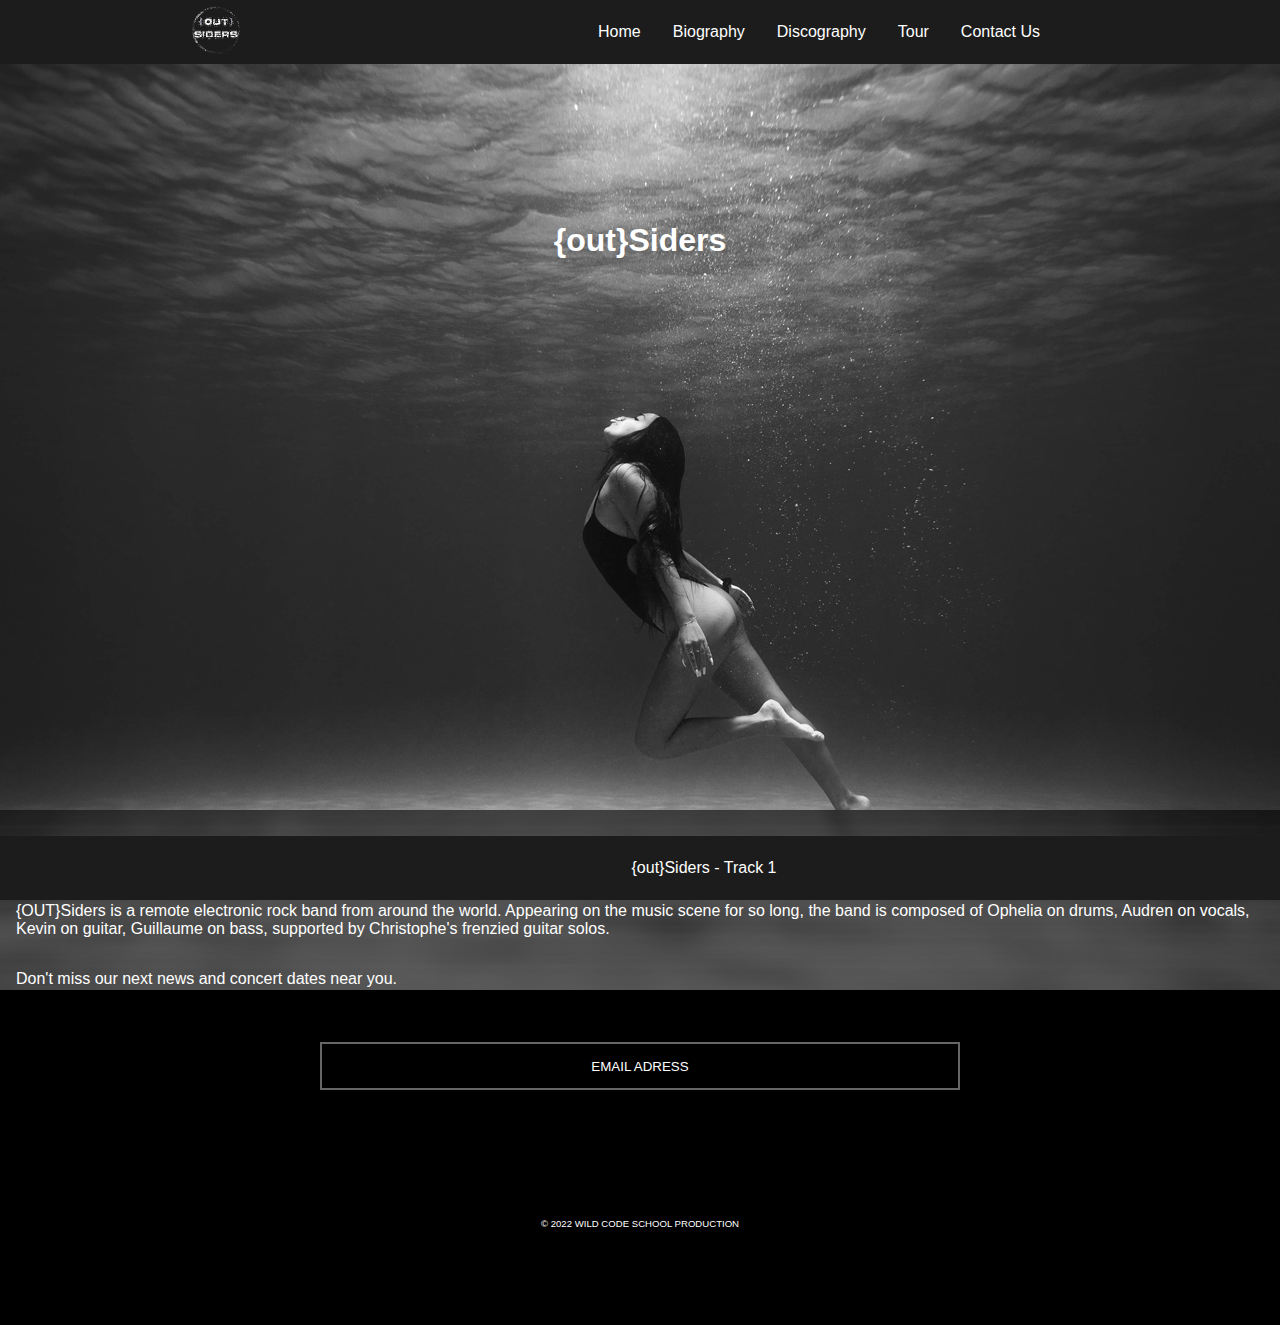
==== index.html @ ff7ca998 "Modifications de Kevin" ====
<!DOCTYPE html>
<html lang="en">

<head>
    <meta charset="UTF-8">
    <meta http-equiv="X-UA-Compatible" content="IE=edge">
    <meta name="viewport" content="width=device-width, initial-scale=1.0">
    <link rel="stylesheet" href="./assets/css/style_index.css">
    <link rel="stylesheet" href="./assets/css/common.css">
    <link rel="stylesheet" href="https://cdnjs.cloudflare.com/ajax/libs/font-awesome/6.1.0/css/all.min.css"
        integrity="sha512-10/jx2EXwxxWqCLX/hHth/vu2KY3jCF70dCQB8TSgNjbCVAC/8vai53GfMDrO2Emgwccf2pJqxct9ehpzG+MTw=="
        crossorigin="anonymous" referrerpolicy="no-referrer" />

    <title>Outsiders - Official Website</title>
</head>

<body>
    <!-- DEBUT DE LA NAVBAR -->

    <!-- NAVBAR MOBILE -->

    <div class="mobile_navbar">

        <div class="navbar">
            <img src="../assets/img/projet1-logo.png" alt="">

            <div id="links">

                <a href="index.html">Home</a>s
                <a href="biographie.html">Biography</a>
                <a href="discography.html">Discography</a>
                <a href="tour.html">Tour</a>
                <a href="contact.html">Contact us</a>

                <div id="socialmedia">

                    <a href="index.html"><i class="fa-brands fa-twitter"></i></a>
                    <a href="index.html"><i class="fa-brands fa-instagram"></i></a>
                    <a href="index.html"><i class="fa-brands fa-tiktok"></i></a>
                    <a href="index.html"><i class="fa-brands fa-spotify"></i></a>

                </div>
            </div>


            <a href="#" id="icon">
                <i class="fa-solid fa-basket-shopping"></i>

                <i class="fa-solid fa-bars"></i>

            </a>
        </div>

    </div>

    <!-- NAVBAR DESKTOP -->


    <div class="desktop_navbar">


        <ul>


            <div class="desktop_logo">
                <img src="./assets/img/projet1-logo.png" alt="">
            </div>

            <div class="desktop_links">
                <li><a href="index.html">Home</a></li>
                <li><a href="biographie.html">Biography</a></li>
                <li><a href="discography.html">Discography</a></li>
                <li><a href="tour.html">Tour</a></li>
                <li><a href="contact.html">Contact Us</a></li>
                <li><a>
                        <i class="fa-solid fa-basket-shopping"></i>
                    </a> </li>
            </div>


        </ul>
    </div>
    <!-- FIN DE LA NAVBAR -->


    <header class="header">
        <div class="title">
            <h1>{out}Siders</h1>
        </div>
        <div class="arrow-down"><i class="fa-solid fa-chevron-down"></i></div>

    </header>

    <main>
        <div class="index_text">
            <h2>WELCOME</h2>
            <p>{OUT}Siders is a remote electronic rock band from around the world. Appearing on the music scene for so
                long,
                the band is composed of Ophelia on drums, Audren on vocals, Kevin on guitar, Guillaume on bass,
                supported by
                Christophe's frenzied guitar solos.</p>
            <p>Don't miss our next news and concert dates near you.</p>
        </div>

        <div class="index_img">

        </div>
    </main>
    <section class="center-newsletter">
        <div class="newsletter_text">
            <h3>BE THE FIRST TO KNOW ABOUT THE LATEST OUTSIDERS NEWS</h3>
        </div>
        <form class="newsletter">
            <input class="email" type="text" value="EMAIL ADRESS">
            <div class="button">SIGN UP</div>
        </form>
    </section>




    <!-- DEBUT DU FOOTER et PLAYER -->



    <footer>

        <div class="socialmedia_desktop">

            <a href="index.html"><i class="fa-brands fa-twitter"></i></a>
            <a href="index.html"><i class="fa-brands fa-instagram"></i></a>
            <a href="index.html"><i class="fa-brands fa-tiktok"></i></a>
            <a href="index.html"><i class="fa-brands fa-spotify"></i></a>

        </div>

        <div class="copyright">© 2022 WILD CODE SCHOOL PRODUCTION</div>
        <section id="player">
            <i class="fa-solid fa-play"></i><i class="fa-solid fa-forward-step"></i>
            <div class="titlesong">{out}Siders - Track 1</div>
        </section>
    </footer>

    <!-- FIN DU FOOTER et PLAYER -->

</body>


<!-- LIEN DU SCRIPT HAMBURGER -->

<script src="./assets/javascript/hamburger.js"></script>

</html>
---- assets/css/style_index.css ----
/*******************/
/*******************/
/** ROOT ***********/
/*******************/
/*******************/

* {
    margin: 0;
    padding: 0;
    box-sizing: border-box;
    font-family: 'Roboto', sans-serif;

}

body {
    background: url('/assets/img/background.jpg') center center fixed no-repeat;
}


/*******************/
/*******************/
/** HEADER *********/
/*******************/
/*******************/

.header {
    height: 90vh;
    background: url('/assets/img/background-index.jpg') center center fixed no-repeat;
}

.title {
    height: 30rem;
    display: flex;
    align-items: center;
    justify-content: center;
    color: white;
}


.arrow-down {
    opacity: 50%;
    color: #1c1c1c;
    display: flex;
    align-items: center;
    justify-content: center;
    margin-top: 8rem;
    margin-bottom: 0;
}

.arrow-down i {
    font-size: 6rem;
}



/*******************/
/*******************/
/** MAIN ***********/
/*******************/
/*******************/

main {
    margin-top: 2rem;
    margin-bottom: 2rem;
    margin-right: 1rem;
    margin-left: 1rem;
    color: white;

}

main p {
    margin-top: 2rem;
}

/*******************/
/*******************/
/** NEWS LETTER*****/
/*******************/
/*******************/

.newsletter {
    display: grid;
    place-items: center;
}



.email,
.button {
    width: 50%;
    height: 2rem;
}

.email {
    text-align: center;
    color: rgb(255, 255, 255);
    background-color: rgba(255, 255, 255, 0);
    border-color: rgba(255, 255, 255, 0.397);
    border-style: solid;
    height: 3rem;
}

.button {
    height: 3rem;
    margin-top: 1rem;
}

/*******************/
/*******************/
/** GALERY *********/
/*******************/
/*******************/

.small-gallery {
    margin-top: 2rem;
}

.small-gallery img {

    width: 100vw;
    height: auto;
}

/*******************/
/*******************/
/** FOOTER *********/
/*******************/
/*******************/

.copyright {
    display: flex;
    align-items: center;
    justify-content: center;
    padding-top: 2rem;
    padding-bottom: 2rem;
    color: white;
    font-size: 0.60rem;
}

footer {
    margin-bottom: 4rem;
}


/*******************/
/*******************/
/** PLAYER *********/
/*******************/
/*******************/

#player {
    position: fixed;
    left: 0;
    bottom: 0;
    width: 100%;
    background-color: #1c1c1c;
    height: 4rem;
    color: white;
}

#player {
    display: flex;
    justify-content: center;
    align-items: center;

}

#player i {
    padding: 0 1rem 0 1rem;
}

.titlesong {
    margin-left: 4rem;
}
---- assets/css/common.css ----
/*******************/
/*******************/
/** ROOT ***********/
/*******************/
/*******************/

* {

    margin: 0;
    padding: 0;
    box-sizing: border-box;
    font-family: 'Roboto', sans-serif;

}

body {

    background-color: #000000;
}

@import url('https://fonts.googleapis.com/css2?family=Montserrat:ital,wght@0,100;0,200;0,400;0,700;1,200;1,600&family=Roboto:ital,wght@0,100;0,300;0,400;0,500;0,700;0,900;1,100;1,300;1,400;1,500;1,700;1,900&display=swap');

:root {
    --primary-color: rgb(76, 76, 76);
    --main-background: rgb(28, 28, 28);
    --hover: #e6e458;
    --black: #161616;
    --white: hsl(0, 0%, 100%);
    --gray: #bebebe;
    --yellow: #e0df8d;
    --font-size-p: 1rem;
    --line-height: 1.5;
    --font-family: 'Roboto', sans-serif;
}



/*******************/
/*******************/
/** NAVBAR *********/
/*******************/
/*******************/


.mobile_navbar {
    overflow: hidden;
    background: var(--main-background);
    position: relative;
    top: 0;
    position: sticky;

}

.navbar #links {
    display: none;
    height: 100vh;
    background: var(--primary-color);
}

.navbar img {
    height: 3rem;
    margin-top: 0.7rem;
    margin-left: 1rem;
    margin-bottom: 0.9rem;
}


.navbar a {
    color: var(--white);
    text-decoration: none;
    display: block;
    font-size: 2rem;
    margin-left: 2rem;
    padding-top: 2rem;
    background: var(--primary-color);
}

.navbar a#icon {
    background: var(--main-background);
    display: block;
    position: absolute;
    right: 0;
    top: 0;
    padding: 1rem;
}

#socialmedia {
    margin-top: 7rem;
    display: flex;

}

.desktop_navbar {
    display: none;
}

#icon i:last-child {
    padding-left: 2rem;
}




@media screen and (min-width: 768px) {

    .desktop_navbar {
        display: unset;
    }

    .mobile_navbar {
        display: none;
    }

    .desktop_navbar ul {
        list-style-type: none;
        margin: 0;
        padding: 0;
        overflow: hidden;
        background-color: var(--main-background);
        display: flex;
        justify-content: space-between;
        align-items: center;
        width: 100%;
        top: 0;
        position: fixed;
        height: 4rem;

    }

    .desktop_navbar ul img {
        height: 3rem;

    }

    .desktop_navbar li {
        float: left;

    }

    .desktop_navbar li a {

        color: var(--white);
        padding: 21px 16px;
        text-decoration: none;
        transition: 0.7s;
    }

    .desktop_navbar li a:hover {

        background-color: var(--black);
        color: var(--yellow);
    }

    .desktop_logo {
        margin-left: 15%;
    }

    .desktop_links {
        margin-right: 15%;
    }





    header {
        z-index: 9;
    }



}

/*******************/
/*******************/
/** FOOTER *********/
/*******************/
/*******************/

.socialmedia_desktop {
    display: none;
}


.copyright {
    display: flex;
    align-items: center;
    justify-content: center;
    padding-top: 2rem;
    padding-bottom: 2rem;
    color: white;
    font-size: 0.60rem;
}

footer {
    margin-bottom: 4rem;
}

@media screen and (min-width: 768px) {
    .socialmedia_desktop {
        margin-top: 2rem;
        margin-left: 40%;
        margin-right: 40%;

        display: flex;
        justify-content: space-around;
        font-size: 3rem;
    }

    .socialmedia_desktop a {
        text-decoration: none;
        color: white;
        transition: 0.7s;
    }

    .socialmedia_desktop a:hover {
        color: #e6e458;

    }

}


/*******************/
/*******************/
/** PLAYER *********/
/*******************/
/*******************/

#player {
    position: fixed;
    left: 0;
    bottom: 0;
    width: 100%;
    background-color: #1c1c1c;
    height: 4rem;
    color: white;
}

#player {
    display: flex;
    justify-content: center;
    align-items: center;

}

#player i {
    padding: 0 1rem 0 1rem;
}

.titlesong {
    margin-left: 4rem;

}
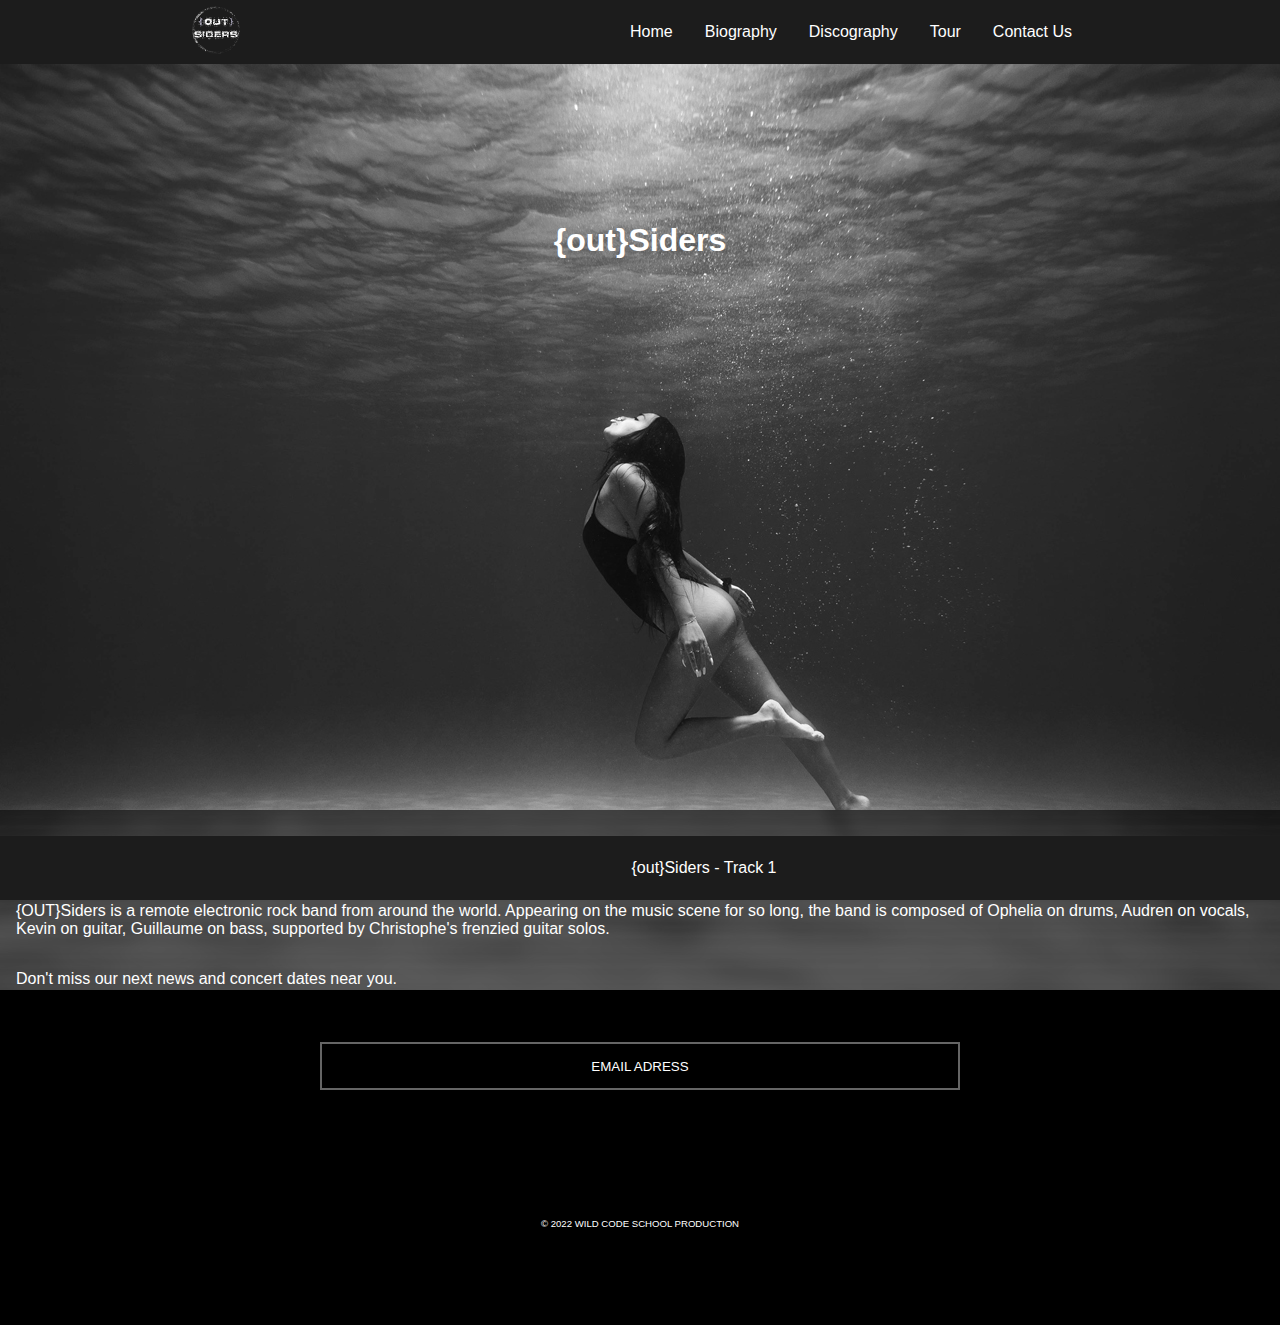
==== commit 22cc39d4: "desktop version finished, javascript added" ====
--- a/index.html
+++ b/index.html
@@ -15,10 +15,7 @@
 </head>
 
 <body>
-    <!-- DEBUT DE LA NAVBAR -->
-
-    <!-- NAVBAR MOBILE -->
-
+    
     <div class="mobile_navbar">
 
         <div class="navbar">
@@ -26,8 +23,8 @@
 
             <div id="links">
 
-                <a href="index.html">Home</a>s
-                <a href="biographie.html">Biography</a>
+                <a href="index.html">Home</a>
+                <a href="contact.html">Biography</a>
                 <a href="discography.html">Discography</a>
                 <a href="tour.html">Tour</a>
                 <a href="contact.html">Contact us</a>
@@ -44,13 +41,9 @@
 
 
             <a href="#" id="icon">
-                <i class="fa-solid fa-basket-shopping"></i>
-
                 <i class="fa-solid fa-bars"></i>
-
             </a>
         </div>
-
     </div>
 
     <!-- NAVBAR DESKTOP -->
@@ -67,17 +60,12 @@
             </div>
 
             <div class="desktop_links">
-                <li><a href="index.html">Home</a></li>
-                <li><a href="biographie.html">Biography</a></li>
-                <li><a href="discography.html">Discography</a></li>
-                <li><a href="tour.html">Tour</a></li>
-                <li><a href="contact.html">Contact Us</a></li>
-                <li><a>
-                        <i class="fa-solid fa-basket-shopping"></i>
-                    </a> </li>
+                <li><a href="#">Home</a></li>
+                <li><a href="#">Biography</a></li>
+                <li><a href="#">Discography</a></li>
+                <li><a href="#">Tour</a></li>
+                <li><a href="#">Contact Us</a></li>
             </div>
-
-
         </ul>
     </div>
     <!-- FIN DE LA NAVBAR -->
--- a/assets/css/common.css
+++ b/assets/css/common.css
@@ -5,221 +5,184 @@
 /*******************/
 
 * {
-
+  margin: 0;
+  padding: 0;
+  box-sizing: border-box;
+  font-family: "Roboto", sans-serif;
+}
+
+body {
+  background-color: #000000;
+}
+
+@import url("https://fonts.googleapis.com/css2?family=Montserrat:ital,wght@0,100;0,200;0,400;0,700;1,200;1,600&family=Roboto:ital,wght@0,100;0,300;0,400;0,500;0,700;0,900;1,100;1,300;1,400;1,500;1,700;1,900&display=swap");
+
+:root {
+  --primary-color: rgb(76, 76, 76);
+  --main-background: rgb(28, 28, 28);
+  --hover: #e6e458;
+  --black: #161616;
+  --white: hsl(0, 0%, 100%);
+  --gray: #bebebe;
+  --yellow: #e0df8d;
+  --font-size-p: 1rem;
+  --line-height: 1.5;
+  --font-family: "Roboto", sans-serif;
+}
+
+/*******************/
+/*******************/
+/** NAVBAR *********/
+/*******************/
+/*******************/
+
+.mobile_navbar {
+  overflow: hidden;
+  background: var(--main-background);
+  position: relative;
+  top: 0;
+  position: sticky;
+}
+
+.navbar #links {
+  display: none;
+  height: 100vh;
+  background: var(--primary-color);
+}
+
+.navbar img {
+  height: 3rem;
+  margin-top: 0.7rem;
+  margin-left: 1rem;
+  margin-bottom: 0.9rem;
+}
+
+.navbar a {
+  color: var(--white);
+  text-decoration: none;
+  display: block;
+  font-size: 2rem;
+  margin-left: 2rem;
+  padding-top: 2rem;
+  background: var(--primary-color);
+}
+
+.navbar a#icon {
+  background: var(--main-background);
+  display: block;
+  position: absolute;
+  right: 0;
+  top: 0;
+  padding: 1rem;
+}
+
+#socialmedia {
+  margin-top: 7rem;
+  display: flex;
+}
+
+.desktop_navbar {
+  display: none;
+}
+
+@media screen and (min-width: 768px) {
+  .desktop_navbar {
+    display: unset;
+  }
+
+  .mobile_navbar {
+    display: none;
+  }
+
+  ul {
+    list-style-type: none;
     margin: 0;
     padding: 0;
-    box-sizing: border-box;
-    font-family: 'Roboto', sans-serif;
-
-}
-
-body {
-
-    background-color: #000000;
-}
-
-@import url('https://fonts.googleapis.com/css2?family=Montserrat:ital,wght@0,100;0,200;0,400;0,700;1,200;1,600&family=Roboto:ital,wght@0,100;0,300;0,400;0,500;0,700;0,900;1,100;1,300;1,400;1,500;1,700;1,900&display=swap');
-
-:root {
-    --primary-color: rgb(76, 76, 76);
-    --main-background: rgb(28, 28, 28);
-    --hover: #e6e458;
-    --black: #161616;
-    --white: hsl(0, 0%, 100%);
-    --gray: #bebebe;
-    --yellow: #e0df8d;
-    --font-size-p: 1rem;
-    --line-height: 1.5;
-    --font-family: 'Roboto', sans-serif;
-}
-
-
-
-/*******************/
-/*******************/
-/** NAVBAR *********/
-/*******************/
-/*******************/
-
-
-.mobile_navbar {
     overflow: hidden;
-    background: var(--main-background);
-    position: relative;
+    background-color: var(--main-background);
+    display: flex;
+    justify-content: space-between;
+    align-items: center;
+    width: 100%;
     top: 0;
-    position: sticky;
-
-}
-
-.navbar #links {
-    display: none;
-    height: 100vh;
-    background: var(--primary-color);
-}
-
-.navbar img {
+    position: fixed;
+    height: 4rem;
+  }
+
+  ul img {
     height: 3rem;
-    margin-top: 0.7rem;
-    margin-left: 1rem;
-    margin-bottom: 0.9rem;
-}
-
-
-.navbar a {
+  }
+
+  li {
+    float: left;
+  }
+
+  li a {
     color: var(--white);
+    padding: 21px 16px;
     text-decoration: none;
-    display: block;
-    font-size: 2rem;
-    margin-left: 2rem;
-    padding-top: 2rem;
-    background: var(--primary-color);
-}
-
-.navbar a#icon {
-    background: var(--main-background);
-    display: block;
-    position: absolute;
-    right: 0;
-    top: 0;
-    padding: 1rem;
-}
-
-#socialmedia {
-    margin-top: 7rem;
+    transition: 0.7s;
+  }
+
+  li a:hover {
+    background-color: var(--black);
+    color: var(--yellow);
+  }
+
+  .desktop_logo {
+    margin-left: 15%;
+  }
+
+  .desktop_links {
+    margin-right: 15%;
+  }
+}
+
+/*******************/
+/*******************/
+/** FOOTER *********/
+/*******************/
+/*******************/
+
+.socialmedia_desktop {
+  display: none;
+}
+
+.copyright {
+  display: flex;
+  align-items: center;
+  justify-content: center;
+  padding-top: 2rem;
+  padding-bottom: 2rem;
+  color: white;
+  font-size: 0.6rem;
+}
+
+footer {
+  margin-bottom: 4rem;
+}
+
+@media screen and (min-width: 768px) {
+  .socialmedia_desktop {
+    margin-top: 2rem;
+    margin-left: 40%;
+    margin-right: 40%;
+
     display: flex;
-
-}
-
-.desktop_navbar {
-    display: none;
-}
-
-#icon i:last-child {
-    padding-left: 2rem;
-}
-
-
-
-
-@media screen and (min-width: 768px) {
-
-    .desktop_navbar {
-        display: unset;
-    }
-
-    .mobile_navbar {
-        display: none;
-    }
-
-    .desktop_navbar ul {
-        list-style-type: none;
-        margin: 0;
-        padding: 0;
-        overflow: hidden;
-        background-color: var(--main-background);
-        display: flex;
-        justify-content: space-between;
-        align-items: center;
-        width: 100%;
-        top: 0;
-        position: fixed;
-        height: 4rem;
-
-    }
-
-    .desktop_navbar ul img {
-        height: 3rem;
-
-    }
-
-    .desktop_navbar li {
-        float: left;
-
-    }
-
-    .desktop_navbar li a {
-
-        color: var(--white);
-        padding: 21px 16px;
-        text-decoration: none;
-        transition: 0.7s;
-    }
-
-    .desktop_navbar li a:hover {
-
-        background-color: var(--black);
-        color: var(--yellow);
-    }
-
-    .desktop_logo {
-        margin-left: 15%;
-    }
-
-    .desktop_links {
-        margin-right: 15%;
-    }
-
-
-
-
-
-    header {
-        z-index: 9;
-    }
-
-
-
-}
-
-/*******************/
-/*******************/
-/** FOOTER *********/
-/*******************/
-/*******************/
-
-.socialmedia_desktop {
-    display: none;
-}
-
-
-.copyright {
-    display: flex;
-    align-items: center;
-    justify-content: center;
-    padding-top: 2rem;
-    padding-bottom: 2rem;
+    justify-content: space-around;
+    font-size: 3rem;
+  }
+
+  .socialmedia_desktop a {
+    text-decoration: none;
     color: white;
-    font-size: 0.60rem;
-}
-
-footer {
-    margin-bottom: 4rem;
-}
-
-@media screen and (min-width: 768px) {
-    .socialmedia_desktop {
-        margin-top: 2rem;
-        margin-left: 40%;
-        margin-right: 40%;
-
-        display: flex;
-        justify-content: space-around;
-        font-size: 3rem;
-    }
-
-    .socialmedia_desktop a {
-        text-decoration: none;
-        color: white;
-        transition: 0.7s;
-    }
-
-    .socialmedia_desktop a:hover {
-        color: #e6e458;
-
-    }
-
-}
-
+    transition: 0.7s;
+  }
+
+  .socialmedia_desktop a:hover {
+    color: #e6e458;
+  }
+}
 
 /*******************/
 /*******************/
@@ -228,27 +191,25 @@
 /*******************/
 
 #player {
-    position: fixed;
-    left: 0;
-    bottom: 0;
-    width: 100%;
-    background-color: #1c1c1c;
-    height: 4rem;
-    color: white;
+  position: fixed;
+  left: 0;
+  bottom: 0;
+  width: 100%;
+  background-color: #1c1c1c;
+  height: 4rem;
+  color: white;
 }
 
 #player {
-    display: flex;
-    justify-content: center;
-    align-items: center;
-
+  display: flex;
+  justify-content: center;
+  align-items: center;
 }
 
 #player i {
-    padding: 0 1rem 0 1rem;
+  padding: 0 1rem 0 1rem;
 }
 
 .titlesong {
-    margin-left: 4rem;
-
-}+  margin-left: 4rem;
+}
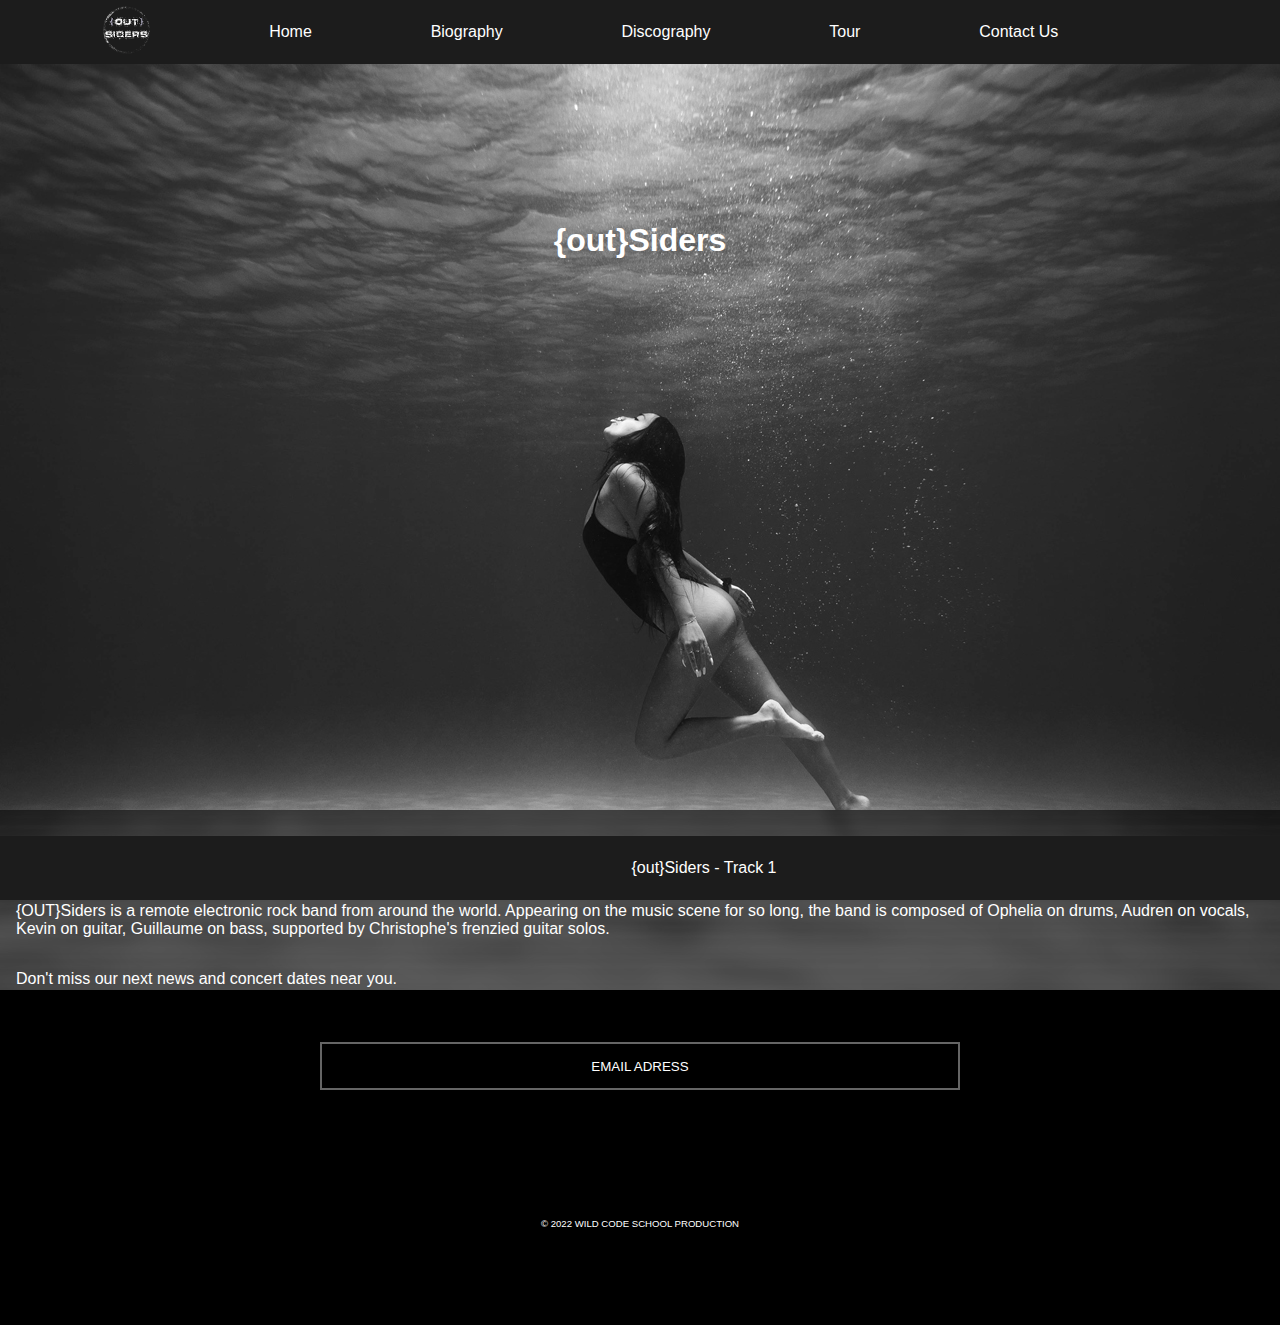
==== commit d0e5e5ac: "Modifications suite au HTML checker" ====
--- a/index.html
+++ b/index.html
@@ -5,6 +5,7 @@
     <meta charset="UTF-8">
     <meta http-equiv="X-UA-Compatible" content="IE=edge">
     <meta name="viewport" content="width=device-width, initial-scale=1.0">
+    <link rel="stylesheet" href="assets/css/common.css">
     <link rel="stylesheet" href="./assets/css/style_index.css">
     <link rel="stylesheet" href="./assets/css/common.css">
     <link rel="stylesheet" href="https://cdnjs.cloudflare.com/ajax/libs/font-awesome/6.1.0/css/all.min.css"
@@ -15,7 +16,7 @@
 </head>
 
 <body>
-    
+
     <div class="mobile_navbar">
 
         <div class="navbar">
@@ -23,8 +24,8 @@
 
             <div id="links">
 
-                <a href="index.html">Home</a>
-                <a href="contact.html">Biography</a>
+                <a href="index.html">Home</a>s
+                <a href="biographie.html">Biography</a>
                 <a href="discography.html">Discography</a>
                 <a href="tour.html">Tour</a>
                 <a href="contact.html">Contact us</a>
@@ -41,9 +42,13 @@
 
 
             <a href="#" id="icon">
+                <i class="fa-solid fa-basket-shopping"></i>
+
                 <i class="fa-solid fa-bars"></i>
+
             </a>
         </div>
+
     </div>
 
     <!-- NAVBAR DESKTOP -->
@@ -51,22 +56,29 @@
 
     <div class="desktop_navbar">
 
-
-        <ul>
+        <div class="desktop_links">
+            <ul>
 
 
-            <div class="desktop_logo">
-                <img src="./assets/img/projet1-logo.png" alt="">
-            </div>
 
-            <div class="desktop_links">
-                <li><a href="#">Home</a></li>
-                <li><a href="#">Biography</a></li>
-                <li><a href="#">Discography</a></li>
-                <li><a href="#">Tour</a></li>
-                <li><a href="#">Contact Us</a></li>
-            </div>
-        </ul>
+                <!-- <img src="./assets/img/projet1-logo.png" class="desktop_logo" alt=""> -->
+
+
+                <!-- <div class="desktop_links"> -->
+                <li><a><img src="./assets/img/projet1-logo.png" class="desktop_logo" alt=""></a></li>
+                <li><a href="index.html">Home</a></li>
+                <li><a href="biographie.html">Biography</a></li>
+                <li><a href="discography.html">Discography</a></li>
+                <li><a href="tour.html">Tour</a></li>
+                <li><a href="contact.html">Contact Us</a></li>
+                <li><a>
+                        <i class="fa-solid fa-basket-shopping"></i>
+                    </a> </li>
+                <!-- </div> -->
+
+
+            </ul>
+        </div>
     </div>
     <!-- FIN DE LA NAVBAR -->
 
@@ -131,11 +143,13 @@
 
     <!-- FIN DU FOOTER et PLAYER -->
 
+
+    <!-- LIEN DU SCRIPT HAMBURGER -->
+
+    <script src="./assets/javascript/hamburger.js"></script>
 </body>
 
 
-<!-- LIEN DU SCRIPT HAMBURGER -->
 
-<script src="./assets/javascript/hamburger.js"></script>
 
 </html>--- a/assets/css/common.css
+++ b/assets/css/common.css
@@ -5,211 +5,261 @@
 /*******************/
 
 * {
-  margin: 0;
-  padding: 0;
-  box-sizing: border-box;
-  font-family: "Roboto", sans-serif;
-}
-
-body {
-  background-color: #000000;
-}
-
-@import url("https://fonts.googleapis.com/css2?family=Montserrat:ital,wght@0,100;0,200;0,400;0,700;1,200;1,600&family=Roboto:ital,wght@0,100;0,300;0,400;0,500;0,700;0,900;1,100;1,300;1,400;1,500;1,700;1,900&display=swap");
-
-:root {
-  --primary-color: rgb(76, 76, 76);
-  --main-background: rgb(28, 28, 28);
-  --hover: #e6e458;
-  --black: #161616;
-  --white: hsl(0, 0%, 100%);
-  --gray: #bebebe;
-  --yellow: #e0df8d;
-  --font-size-p: 1rem;
-  --line-height: 1.5;
-  --font-family: "Roboto", sans-serif;
-}
-
-/*******************/
-/*******************/
-/** NAVBAR *********/
-/*******************/
-/*******************/
-
-.mobile_navbar {
-  overflow: hidden;
-  background: var(--main-background);
-  position: relative;
-  top: 0;
-  position: sticky;
-}
-
-.navbar #links {
-  display: none;
-  height: 100vh;
-  background: var(--primary-color);
-}
-
-.navbar img {
-  height: 3rem;
-  margin-top: 0.7rem;
-  margin-left: 1rem;
-  margin-bottom: 0.9rem;
-}
-
-.navbar a {
-  color: var(--white);
-  text-decoration: none;
-  display: block;
-  font-size: 2rem;
-  margin-left: 2rem;
-  padding-top: 2rem;
-  background: var(--primary-color);
-}
-
-.navbar a#icon {
-  background: var(--main-background);
-  display: block;
-  position: absolute;
-  right: 0;
-  top: 0;
-  padding: 1rem;
-}
-
-#socialmedia {
-  margin-top: 7rem;
-  display: flex;
-}
-
-.desktop_navbar {
-  display: none;
-}
-
-@media screen and (min-width: 768px) {
-  .desktop_navbar {
-    display: unset;
-  }
-
-  .mobile_navbar {
-    display: none;
-  }
-
-  ul {
-    list-style-type: none;
+
     margin: 0;
     padding: 0;
+    box-sizing: border-box;
+    font-family: 'Roboto', sans-serif;
+
+}
+
+body {
+    background-color: var(--black);
+}
+
+@import url('https://fonts.googleapis.com/css2?family=Montserrat:ital,wght@0,100;0,200;0,400;0,700;1,200;1,600&family=Roboto:ital,wght@0,100;0,300;0,400;0,500;0,700;0,900;1,100;1,300;1,400;1,500;1,700;1,900&display=swap');
+
+:root {
+    --primary-color: rgb(76, 76, 76);
+    --main-background: rgb(28, 28, 28);
+    --hover: #e6e458;
+    --black: #000000;
+    --white: hsl(0, 0%, 100%);
+    --gray: #bebebe;
+    --yellow: #e0df8d;
+    --font-size-p: 1rem;
+    --line-height: 1.5;
+    --font-family: 'Roboto', sans-serif;
+}
+
+
+
+/*******************/
+/*******************/
+/** NAVBAR *********/
+/*******************/
+/*******************/
+
+
+.mobile_navbar {
     overflow: hidden;
-    background-color: var(--main-background);
+    background: var(--main-background);
+    position: relative;
+    top: 0;
+    position: sticky;
+
+}
+
+.navbar #links {
+    display: none;
+    height: 100vh;
+    background: var(--primary-color);
+}
+
+.navbar img {
+    height: 3rem;
+    margin-top: 0.7rem;
+    margin-left: 1rem;
+    margin-bottom: 0.9rem;
+}
+
+
+.navbar a {
+    color: var(--white);
+    text-decoration: none;
+    display: block;
+    font-size: 2rem;
+    margin-left: 2rem;
+    padding-top: 2rem;
+    background: var(--primary-color);
+}
+
+.navbar a#icon {
+    background: var(--main-background);
+    display: block;
+    position: absolute;
+    right: 0;
+    top: 0;
+    padding: 1rem;
+}
+
+#socialmedia {
+    margin-top: 7rem;
     display: flex;
-    justify-content: space-between;
+
+}
+
+.desktop_navbar {
+    display: none;
+}
+
+#icon i:last-child {
+    padding-left: 2rem;
+}
+
+
+
+
+@media screen and (min-width: 768px) {
+
+
+
+    .desktop_links {
+        display: flex;
+        align-items: center;
+    }
+
+    .desktop_navbar {
+        display: unset;
+    }
+
+    .mobile_navbar {
+        display: none;
+    }
+
+    .desktop_navbar ul {
+        list-style-type: none;
+        margin: 0;
+        padding: 0;
+        overflow: hidden;
+        background-color: var(--main-background);
+        display: flex;
+        justify-content: space-evenly;
+        align-items: center;
+        width: 100%;
+        top: 0;
+        position: fixed;
+        height: 4rem;
+        z-index: 999;
+
+
+    }
+
+    .desktop_navbar ul img {
+        height: 3rem;
+
+    }
+
+    .desktop_navbar li {
+        float: left;
+
+    }
+
+    .desktop_navbar li a {
+
+        color: var(--white);
+        padding: 21px 16px;
+        text-decoration: none;
+        transition: 0.7s;
+    }
+
+    .desktop_navbar li a:hover {
+
+        background-color: var(--black);
+        color: var(--yellow);
+    }
+
+
+
+
+    /* .desktop_logo {
+        margin-left: 15%;
+    }
+
+    .desktop_links {
+        margin-right: 15%;
+    } */
+
+
+
+
+
+    header {
+        z-index: 999;
+    }
+
+
+
+}
+
+/*******************/
+/*******************/
+/** FOOTER *********/
+/*******************/
+/*******************/
+
+.socialmedia_desktop {
+    display: none;
+}
+
+
+.copyright {
+    display: flex;
     align-items: center;
+    justify-content: center;
+    padding-top: 2rem;
+    padding-bottom: 2rem;
+    color: white;
+    font-size: 0.60rem;
+}
+
+footer {
+    margin-bottom: 4rem;
+}
+
+@media screen and (min-width: 768px) {
+    .socialmedia_desktop {
+        margin-top: 2rem;
+        margin-left: 40%;
+        margin-right: 40%;
+
+        display: flex;
+        justify-content: space-around;
+        font-size: 3rem;
+    }
+
+    .socialmedia_desktop a {
+        text-decoration: none;
+        color: white;
+        transition: 0.7s;
+    }
+
+    .socialmedia_desktop a:hover {
+        color: #e6e458;
+
+    }
+
+}
+
+
+/*******************/
+/*******************/
+/** PLAYER *********/
+/*******************/
+/*******************/
+
+#player {
+    position: fixed;
+    left: 0;
+    bottom: 0;
     width: 100%;
-    top: 0;
-    position: fixed;
+    background-color: #1c1c1c;
     height: 4rem;
-  }
-
-  ul img {
-    height: 3rem;
-  }
-
-  li {
-    float: left;
-  }
-
-  li a {
-    color: var(--white);
-    padding: 21px 16px;
-    text-decoration: none;
-    transition: 0.7s;
-  }
-
-  li a:hover {
-    background-color: var(--black);
-    color: var(--yellow);
-  }
-
-  .desktop_logo {
-    margin-left: 15%;
-  }
-
-  .desktop_links {
-    margin-right: 15%;
-  }
-}
-
-/*******************/
-/*******************/
-/** FOOTER *********/
-/*******************/
-/*******************/
-
-.socialmedia_desktop {
-  display: none;
-}
-
-.copyright {
-  display: flex;
-  align-items: center;
-  justify-content: center;
-  padding-top: 2rem;
-  padding-bottom: 2rem;
-  color: white;
-  font-size: 0.6rem;
-}
-
-footer {
-  margin-bottom: 4rem;
-}
-
-@media screen and (min-width: 768px) {
-  .socialmedia_desktop {
-    margin-top: 2rem;
-    margin-left: 40%;
-    margin-right: 40%;
-
+    color: white;
+}
+
+#player {
     display: flex;
-    justify-content: space-around;
-    font-size: 3rem;
-  }
-
-  .socialmedia_desktop a {
-    text-decoration: none;
-    color: white;
-    transition: 0.7s;
-  }
-
-  .socialmedia_desktop a:hover {
-    color: #e6e458;
-  }
-}
-
-/*******************/
-/*******************/
-/** PLAYER *********/
-/*******************/
-/*******************/
-
-#player {
-  position: fixed;
-  left: 0;
-  bottom: 0;
-  width: 100%;
-  background-color: #1c1c1c;
-  height: 4rem;
-  color: white;
-}
-
-#player {
-  display: flex;
-  justify-content: center;
-  align-items: center;
+    justify-content: center;
+    align-items: center;
+
 }
 
 #player i {
-  padding: 0 1rem 0 1rem;
+    padding: 0 1rem 0 1rem;
 }
 
 .titlesong {
-  margin-left: 4rem;
-}
+    margin-left: 4rem;
+
+}--- a/assets/css/common.css
+++ b/assets/css/common.css
@@ -5,211 +5,261 @@
 /*******************/
 
 * {
-  margin: 0;
-  padding: 0;
-  box-sizing: border-box;
-  font-family: "Roboto", sans-serif;
-}
-
-body {
-  background-color: #000000;
-}
-
-@import url("https://fonts.googleapis.com/css2?family=Montserrat:ital,wght@0,100;0,200;0,400;0,700;1,200;1,600&family=Roboto:ital,wght@0,100;0,300;0,400;0,500;0,700;0,900;1,100;1,300;1,400;1,500;1,700;1,900&display=swap");
-
-:root {
-  --primary-color: rgb(76, 76, 76);
-  --main-background: rgb(28, 28, 28);
-  --hover: #e6e458;
-  --black: #161616;
-  --white: hsl(0, 0%, 100%);
-  --gray: #bebebe;
-  --yellow: #e0df8d;
-  --font-size-p: 1rem;
-  --line-height: 1.5;
-  --font-family: "Roboto", sans-serif;
-}
-
-/*******************/
-/*******************/
-/** NAVBAR *********/
-/*******************/
-/*******************/
-
-.mobile_navbar {
-  overflow: hidden;
-  background: var(--main-background);
-  position: relative;
-  top: 0;
-  position: sticky;
-}
-
-.navbar #links {
-  display: none;
-  height: 100vh;
-  background: var(--primary-color);
-}
-
-.navbar img {
-  height: 3rem;
-  margin-top: 0.7rem;
-  margin-left: 1rem;
-  margin-bottom: 0.9rem;
-}
-
-.navbar a {
-  color: var(--white);
-  text-decoration: none;
-  display: block;
-  font-size: 2rem;
-  margin-left: 2rem;
-  padding-top: 2rem;
-  background: var(--primary-color);
-}
-
-.navbar a#icon {
-  background: var(--main-background);
-  display: block;
-  position: absolute;
-  right: 0;
-  top: 0;
-  padding: 1rem;
-}
-
-#socialmedia {
-  margin-top: 7rem;
-  display: flex;
-}
-
-.desktop_navbar {
-  display: none;
-}
-
-@media screen and (min-width: 768px) {
-  .desktop_navbar {
-    display: unset;
-  }
-
-  .mobile_navbar {
-    display: none;
-  }
-
-  ul {
-    list-style-type: none;
+
     margin: 0;
     padding: 0;
+    box-sizing: border-box;
+    font-family: 'Roboto', sans-serif;
+
+}
+
+body {
+    background-color: var(--black);
+}
+
+@import url('https://fonts.googleapis.com/css2?family=Montserrat:ital,wght@0,100;0,200;0,400;0,700;1,200;1,600&family=Roboto:ital,wght@0,100;0,300;0,400;0,500;0,700;0,900;1,100;1,300;1,400;1,500;1,700;1,900&display=swap');
+
+:root {
+    --primary-color: rgb(76, 76, 76);
+    --main-background: rgb(28, 28, 28);
+    --hover: #e6e458;
+    --black: #000000;
+    --white: hsl(0, 0%, 100%);
+    --gray: #bebebe;
+    --yellow: #e0df8d;
+    --font-size-p: 1rem;
+    --line-height: 1.5;
+    --font-family: 'Roboto', sans-serif;
+}
+
+
+
+/*******************/
+/*******************/
+/** NAVBAR *********/
+/*******************/
+/*******************/
+
+
+.mobile_navbar {
     overflow: hidden;
-    background-color: var(--main-background);
+    background: var(--main-background);
+    position: relative;
+    top: 0;
+    position: sticky;
+
+}
+
+.navbar #links {
+    display: none;
+    height: 100vh;
+    background: var(--primary-color);
+}
+
+.navbar img {
+    height: 3rem;
+    margin-top: 0.7rem;
+    margin-left: 1rem;
+    margin-bottom: 0.9rem;
+}
+
+
+.navbar a {
+    color: var(--white);
+    text-decoration: none;
+    display: block;
+    font-size: 2rem;
+    margin-left: 2rem;
+    padding-top: 2rem;
+    background: var(--primary-color);
+}
+
+.navbar a#icon {
+    background: var(--main-background);
+    display: block;
+    position: absolute;
+    right: 0;
+    top: 0;
+    padding: 1rem;
+}
+
+#socialmedia {
+    margin-top: 7rem;
     display: flex;
-    justify-content: space-between;
+
+}
+
+.desktop_navbar {
+    display: none;
+}
+
+#icon i:last-child {
+    padding-left: 2rem;
+}
+
+
+
+
+@media screen and (min-width: 768px) {
+
+
+
+    .desktop_links {
+        display: flex;
+        align-items: center;
+    }
+
+    .desktop_navbar {
+        display: unset;
+    }
+
+    .mobile_navbar {
+        display: none;
+    }
+
+    .desktop_navbar ul {
+        list-style-type: none;
+        margin: 0;
+        padding: 0;
+        overflow: hidden;
+        background-color: var(--main-background);
+        display: flex;
+        justify-content: space-evenly;
+        align-items: center;
+        width: 100%;
+        top: 0;
+        position: fixed;
+        height: 4rem;
+        z-index: 999;
+
+
+    }
+
+    .desktop_navbar ul img {
+        height: 3rem;
+
+    }
+
+    .desktop_navbar li {
+        float: left;
+
+    }
+
+    .desktop_navbar li a {
+
+        color: var(--white);
+        padding: 21px 16px;
+        text-decoration: none;
+        transition: 0.7s;
+    }
+
+    .desktop_navbar li a:hover {
+
+        background-color: var(--black);
+        color: var(--yellow);
+    }
+
+
+
+
+    /* .desktop_logo {
+        margin-left: 15%;
+    }
+
+    .desktop_links {
+        margin-right: 15%;
+    } */
+
+
+
+
+
+    header {
+        z-index: 999;
+    }
+
+
+
+}
+
+/*******************/
+/*******************/
+/** FOOTER *********/
+/*******************/
+/*******************/
+
+.socialmedia_desktop {
+    display: none;
+}
+
+
+.copyright {
+    display: flex;
     align-items: center;
+    justify-content: center;
+    padding-top: 2rem;
+    padding-bottom: 2rem;
+    color: white;
+    font-size: 0.60rem;
+}
+
+footer {
+    margin-bottom: 4rem;
+}
+
+@media screen and (min-width: 768px) {
+    .socialmedia_desktop {
+        margin-top: 2rem;
+        margin-left: 40%;
+        margin-right: 40%;
+
+        display: flex;
+        justify-content: space-around;
+        font-size: 3rem;
+    }
+
+    .socialmedia_desktop a {
+        text-decoration: none;
+        color: white;
+        transition: 0.7s;
+    }
+
+    .socialmedia_desktop a:hover {
+        color: #e6e458;
+
+    }
+
+}
+
+
+/*******************/
+/*******************/
+/** PLAYER *********/
+/*******************/
+/*******************/
+
+#player {
+    position: fixed;
+    left: 0;
+    bottom: 0;
     width: 100%;
-    top: 0;
-    position: fixed;
+    background-color: #1c1c1c;
     height: 4rem;
-  }
-
-  ul img {
-    height: 3rem;
-  }
-
-  li {
-    float: left;
-  }
-
-  li a {
-    color: var(--white);
-    padding: 21px 16px;
-    text-decoration: none;
-    transition: 0.7s;
-  }
-
-  li a:hover {
-    background-color: var(--black);
-    color: var(--yellow);
-  }
-
-  .desktop_logo {
-    margin-left: 15%;
-  }
-
-  .desktop_links {
-    margin-right: 15%;
-  }
-}
-
-/*******************/
-/*******************/
-/** FOOTER *********/
-/*******************/
-/*******************/
-
-.socialmedia_desktop {
-  display: none;
-}
-
-.copyright {
-  display: flex;
-  align-items: center;
-  justify-content: center;
-  padding-top: 2rem;
-  padding-bottom: 2rem;
-  color: white;
-  font-size: 0.6rem;
-}
-
-footer {
-  margin-bottom: 4rem;
-}
-
-@media screen and (min-width: 768px) {
-  .socialmedia_desktop {
-    margin-top: 2rem;
-    margin-left: 40%;
-    margin-right: 40%;
-
+    color: white;
+}
+
+#player {
     display: flex;
-    justify-content: space-around;
-    font-size: 3rem;
-  }
-
-  .socialmedia_desktop a {
-    text-decoration: none;
-    color: white;
-    transition: 0.7s;
-  }
-
-  .socialmedia_desktop a:hover {
-    color: #e6e458;
-  }
-}
-
-/*******************/
-/*******************/
-/** PLAYER *********/
-/*******************/
-/*******************/
-
-#player {
-  position: fixed;
-  left: 0;
-  bottom: 0;
-  width: 100%;
-  background-color: #1c1c1c;
-  height: 4rem;
-  color: white;
-}
-
-#player {
-  display: flex;
-  justify-content: center;
-  align-items: center;
+    justify-content: center;
+    align-items: center;
+
 }
 
 #player i {
-  padding: 0 1rem 0 1rem;
+    padding: 0 1rem 0 1rem;
 }
 
 .titlesong {
-  margin-left: 4rem;
-}
+    margin-left: 4rem;
+
+}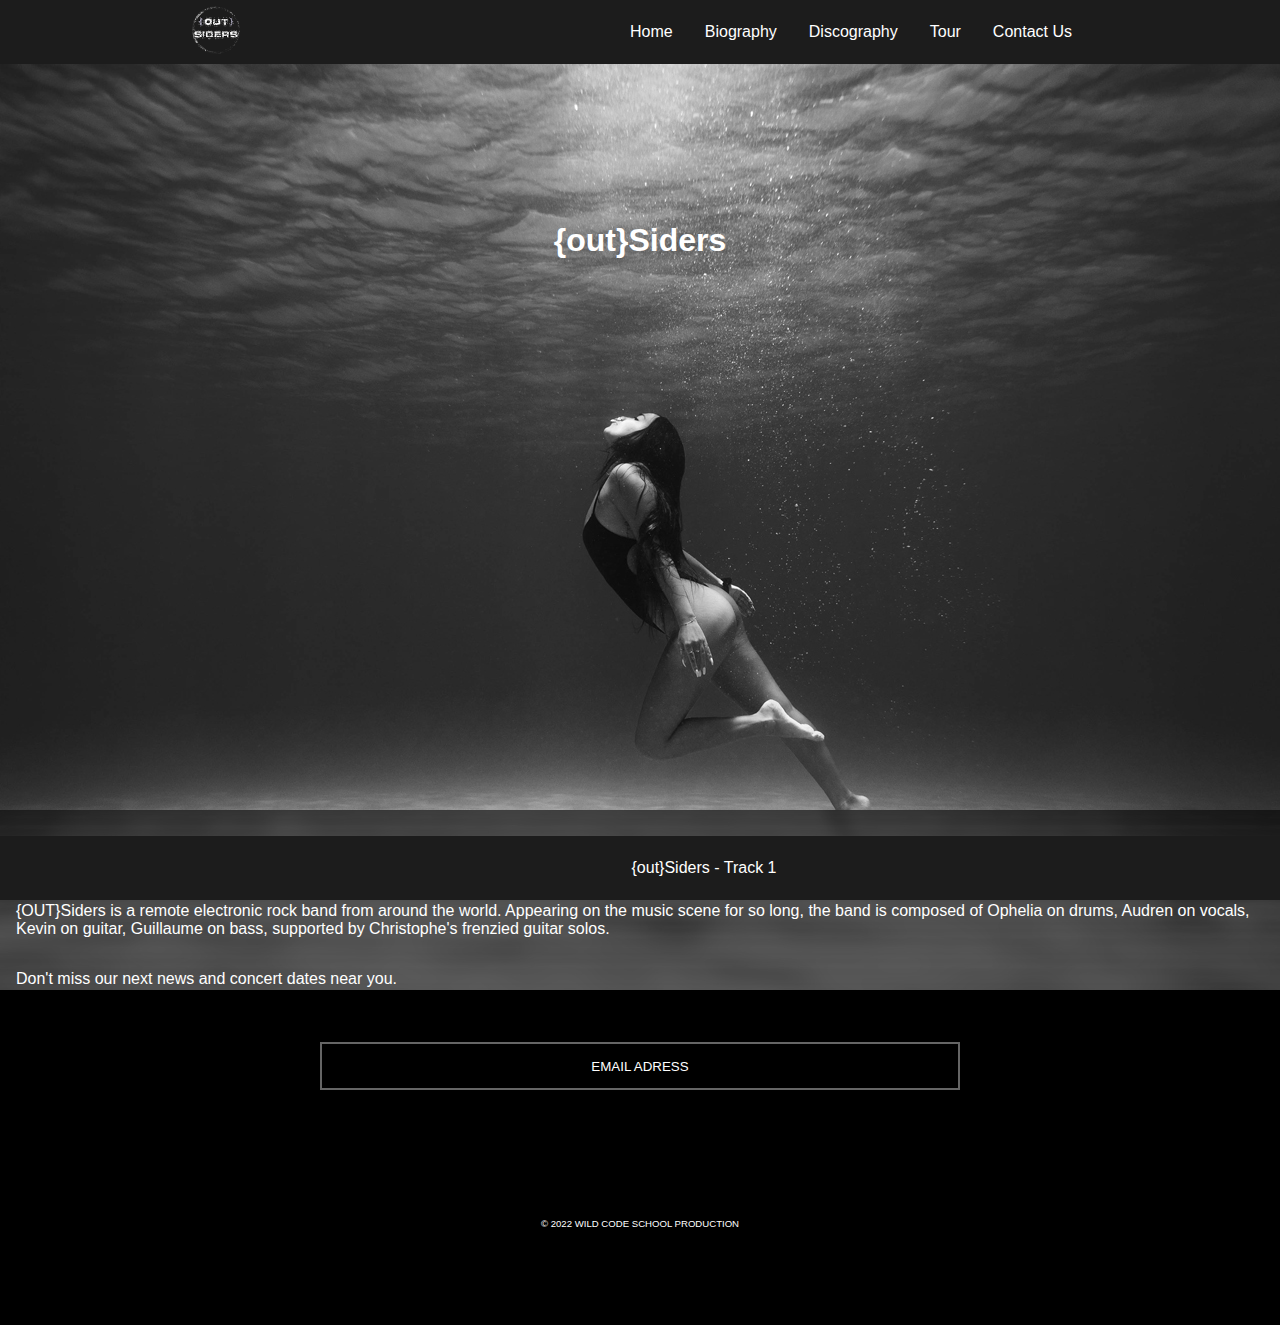
==== commit 3df499f2: "Merge branch 'contact' of github.com:Crab-Prog/projet-1-groupe-1 into contact" ====
--- a/index.html
+++ b/index.html
@@ -16,7 +16,7 @@
 </head>
 
 <body>
-
+    
     <div class="mobile_navbar">
 
         <div class="navbar">
@@ -42,13 +42,9 @@
 
 
             <a href="#" id="icon">
-                <i class="fa-solid fa-basket-shopping"></i>
-
                 <i class="fa-solid fa-bars"></i>
-
             </a>
         </div>
-
     </div>
 
     <!-- NAVBAR DESKTOP -->
@@ -56,29 +52,22 @@
 
     <div class="desktop_navbar">
 
-        <div class="desktop_links">
-            <ul>
+
+        <ul>
 
 
+            <div class="desktop_logo">
+                <img src="./assets/img/projet1-logo.png" alt="">
+            </div>
 
-                <!-- <img src="./assets/img/projet1-logo.png" class="desktop_logo" alt=""> -->
-
-
-                <!-- <div class="desktop_links"> -->
-                <li><a><img src="./assets/img/projet1-logo.png" class="desktop_logo" alt=""></a></li>
+            <div class="desktop_links">
                 <li><a href="index.html">Home</a></li>
                 <li><a href="biographie.html">Biography</a></li>
                 <li><a href="discography.html">Discography</a></li>
                 <li><a href="tour.html">Tour</a></li>
                 <li><a href="contact.html">Contact Us</a></li>
-                <li><a>
-                        <i class="fa-solid fa-basket-shopping"></i>
-                    </a> </li>
-                <!-- </div> -->
-
-
-            </ul>
-        </div>
+            </div>
+        </ul>
     </div>
     <!-- FIN DE LA NAVBAR -->
 
@@ -143,13 +132,11 @@
 
     <!-- FIN DU FOOTER et PLAYER -->
 
-
-    <!-- LIEN DU SCRIPT HAMBURGER -->
-
-    <script src="./assets/javascript/hamburger.js"></script>
 </body>
 
 
+<!-- LIEN DU SCRIPT HAMBURGER -->
 
+<script src="./assets/javascript/hamburger.js"></script>
 
 </html>--- a/assets/css/common.css
+++ b/assets/css/common.css
@@ -14,7 +14,8 @@
 }
 
 body {
-    background-color: var(--black);
+
+    background-color: #000000;
 }
 
 @import url('https://fonts.googleapis.com/css2?family=Montserrat:ital,wght@0,100;0,200;0,400;0,700;1,200;1,600&family=Roboto:ital,wght@0,100;0,300;0,400;0,500;0,700;0,900;1,100;1,300;1,400;1,500;1,700;1,900&display=swap');
@@ -23,7 +24,7 @@
     --primary-color: rgb(76, 76, 76);
     --main-background: rgb(28, 28, 28);
     --hover: #e6e458;
-    --black: #000000;
+    --black: #161616;
     --white: hsl(0, 0%, 100%);
     --gray: #bebebe;
     --yellow: #e0df8d;
@@ -102,13 +103,6 @@
 
 @media screen and (min-width: 768px) {
 
-
-
-    .desktop_links {
-        display: flex;
-        align-items: center;
-    }
-
     .desktop_navbar {
         display: unset;
     }
@@ -124,14 +118,12 @@
         overflow: hidden;
         background-color: var(--main-background);
         display: flex;
-        justify-content: space-evenly;
+        justify-content: space-between;
         align-items: center;
         width: 100%;
         top: 0;
         position: fixed;
         height: 4rem;
-        z-index: 999;
-
 
     }
 
@@ -159,23 +151,20 @@
         color: var(--yellow);
     }
 
-
-
-
-    /* .desktop_logo {
+    .desktop_logo {
         margin-left: 15%;
     }
 
     .desktop_links {
         margin-right: 15%;
-    } */
+    }
 
 
 
 
 
     header {
-        z-index: 999;
+        z-index: 9;
     }
 
 
--- a/assets/css/common.css
+++ b/assets/css/common.css
@@ -14,7 +14,8 @@
 }
 
 body {
-    background-color: var(--black);
+
+    background-color: #000000;
 }
 
 @import url('https://fonts.googleapis.com/css2?family=Montserrat:ital,wght@0,100;0,200;0,400;0,700;1,200;1,600&family=Roboto:ital,wght@0,100;0,300;0,400;0,500;0,700;0,900;1,100;1,300;1,400;1,500;1,700;1,900&display=swap');
@@ -23,7 +24,7 @@
     --primary-color: rgb(76, 76, 76);
     --main-background: rgb(28, 28, 28);
     --hover: #e6e458;
-    --black: #000000;
+    --black: #161616;
     --white: hsl(0, 0%, 100%);
     --gray: #bebebe;
     --yellow: #e0df8d;
@@ -102,13 +103,6 @@
 
 @media screen and (min-width: 768px) {
 
-
-
-    .desktop_links {
-        display: flex;
-        align-items: center;
-    }
-
     .desktop_navbar {
         display: unset;
     }
@@ -124,14 +118,12 @@
         overflow: hidden;
         background-color: var(--main-background);
         display: flex;
-        justify-content: space-evenly;
+        justify-content: space-between;
         align-items: center;
         width: 100%;
         top: 0;
         position: fixed;
         height: 4rem;
-        z-index: 999;
-
 
     }
 
@@ -159,23 +151,20 @@
         color: var(--yellow);
     }
 
-
-
-
-    /* .desktop_logo {
+    .desktop_logo {
         margin-left: 15%;
     }
 
     .desktop_links {
         margin-right: 15%;
-    } */
+    }
 
 
 
 
 
     header {
-        z-index: 999;
+        z-index: 9;
     }
 
 
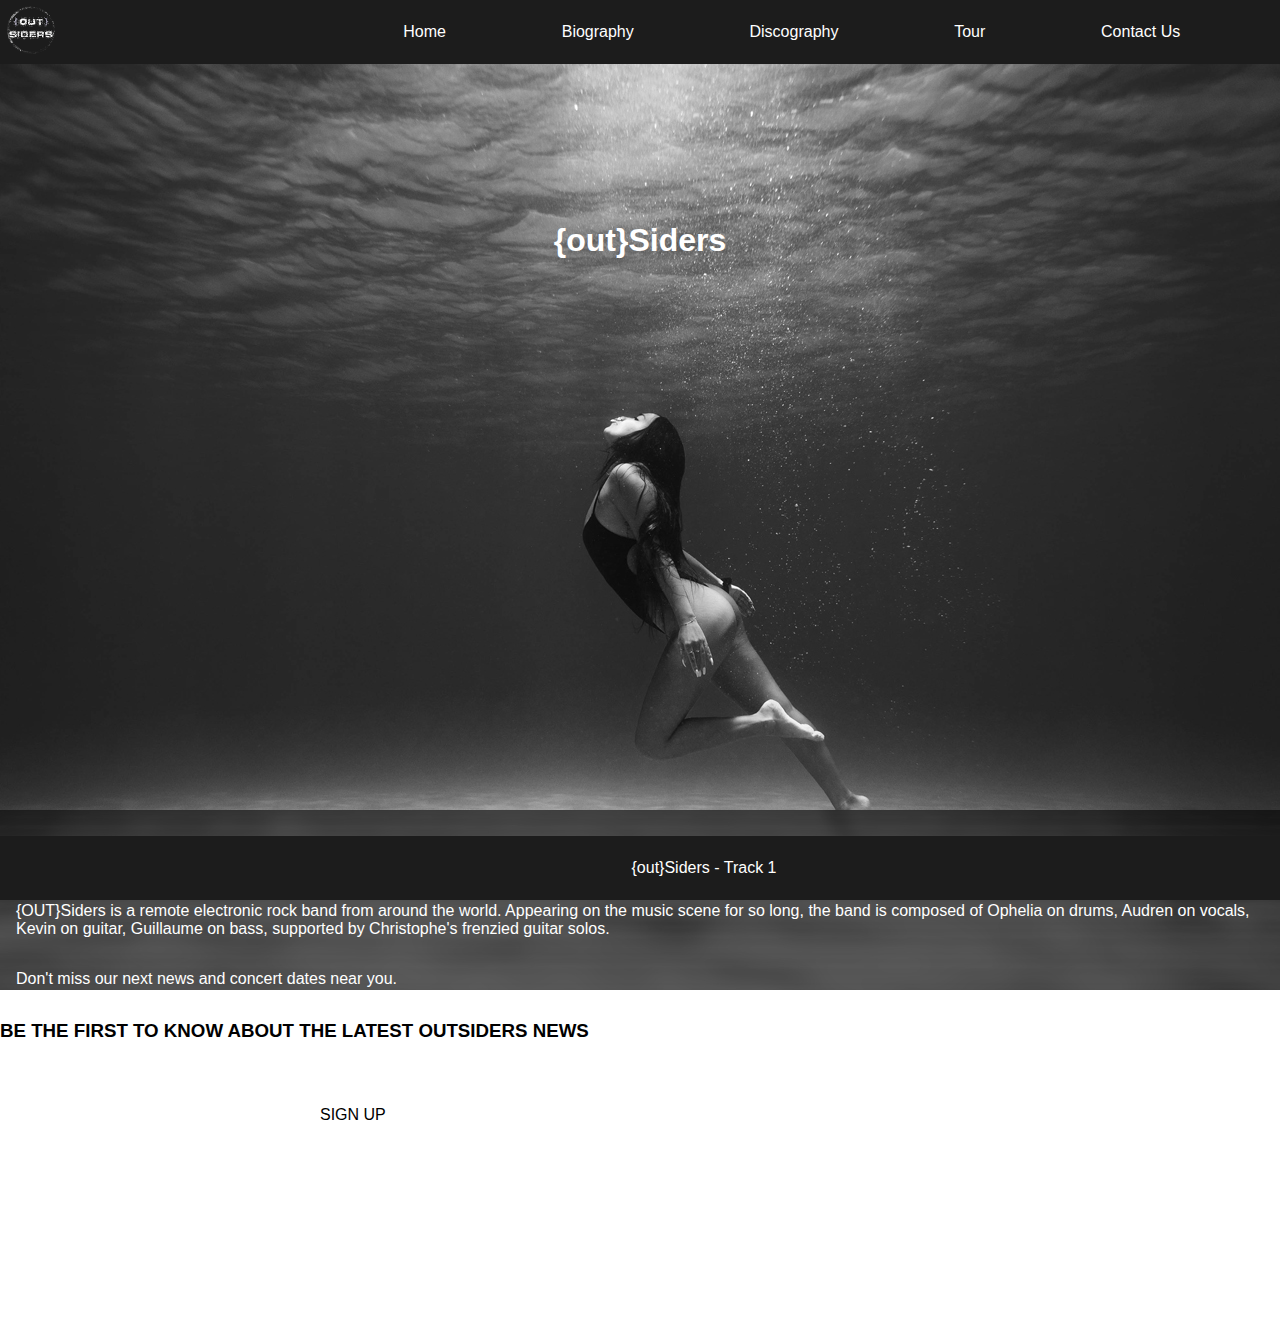
==== commit 77579775: "Fix nav bar" ====
--- a/index.html
+++ b/index.html
@@ -7,7 +7,6 @@
     <meta name="viewport" content="width=device-width, initial-scale=1.0">
     <link rel="stylesheet" href="assets/css/common.css">
     <link rel="stylesheet" href="./assets/css/style_index.css">
-    <link rel="stylesheet" href="./assets/css/common.css">
     <link rel="stylesheet" href="https://cdnjs.cloudflare.com/ajax/libs/font-awesome/6.1.0/css/all.min.css"
         integrity="sha512-10/jx2EXwxxWqCLX/hHth/vu2KY3jCF70dCQB8TSgNjbCVAC/8vai53GfMDrO2Emgwccf2pJqxct9ehpzG+MTw=="
         crossorigin="anonymous" referrerpolicy="no-referrer" />
@@ -16,7 +15,7 @@
 </head>
 
 <body>
-    
+
     <div class="mobile_navbar">
 
         <div class="navbar">
@@ -24,7 +23,7 @@
 
             <div id="links">
 
-                <a href="index.html">Home</a>s
+                <a href="index.html">Home</a>
                 <a href="biographie.html">Biography</a>
                 <a href="discography.html">Discography</a>
                 <a href="tour.html">Tour</a>
@@ -42,9 +41,13 @@
 
 
             <a href="#" id="icon">
+                <i class="fa-solid fa-basket-shopping"></i>
+
                 <i class="fa-solid fa-bars"></i>
+
             </a>
         </div>
+
     </div>
 
     <!-- NAVBAR DESKTOP -->
@@ -52,22 +55,30 @@
 
     <div class="desktop_navbar">
 
+        <div class="desktop_links">
 
-        <ul>
+            <ul>
 
 
-            <div class="desktop_logo">
-                <img src="./assets/img/projet1-logo.png" alt="">
-            </div>
 
-            <div class="desktop_links">
-                <li><a href="index.html">Home</a></li>
+                <!-- <img src="./assets/img/projet1-logo.png" class="desktop_logo" alt=""> -->
+
+
+                <!-- <div class="desktop_links"> -->
+                <li><img src="./assets/img/projet1-logo.png" class="desktop_logo" alt=""></li>
+                <li style="margin-left: 20%;"><a href="index.html">Home</a></li>
                 <li><a href="biographie.html">Biography</a></li>
                 <li><a href="discography.html">Discography</a></li>
                 <li><a href="tour.html">Tour</a></li>
                 <li><a href="contact.html">Contact Us</a></li>
-            </div>
-        </ul>
+                <li>
+                    <i class="fa-solid fa-basket-shopping"></i>
+                </li>
+                <!-- </div> -->
+
+
+            </ul>
+        </div>
     </div>
     <!-- FIN DE LA NAVBAR -->
 
@@ -132,11 +143,13 @@
 
     <!-- FIN DU FOOTER et PLAYER -->
 
+
+    <!-- LIEN DU SCRIPT HAMBURGER -->
+
+    <script src="./assets/javascript/hamburger.js"></script>
 </body>
 
 
-<!-- LIEN DU SCRIPT HAMBURGER -->
 
-<script src="./assets/javascript/hamburger.js"></script>
 
 </html>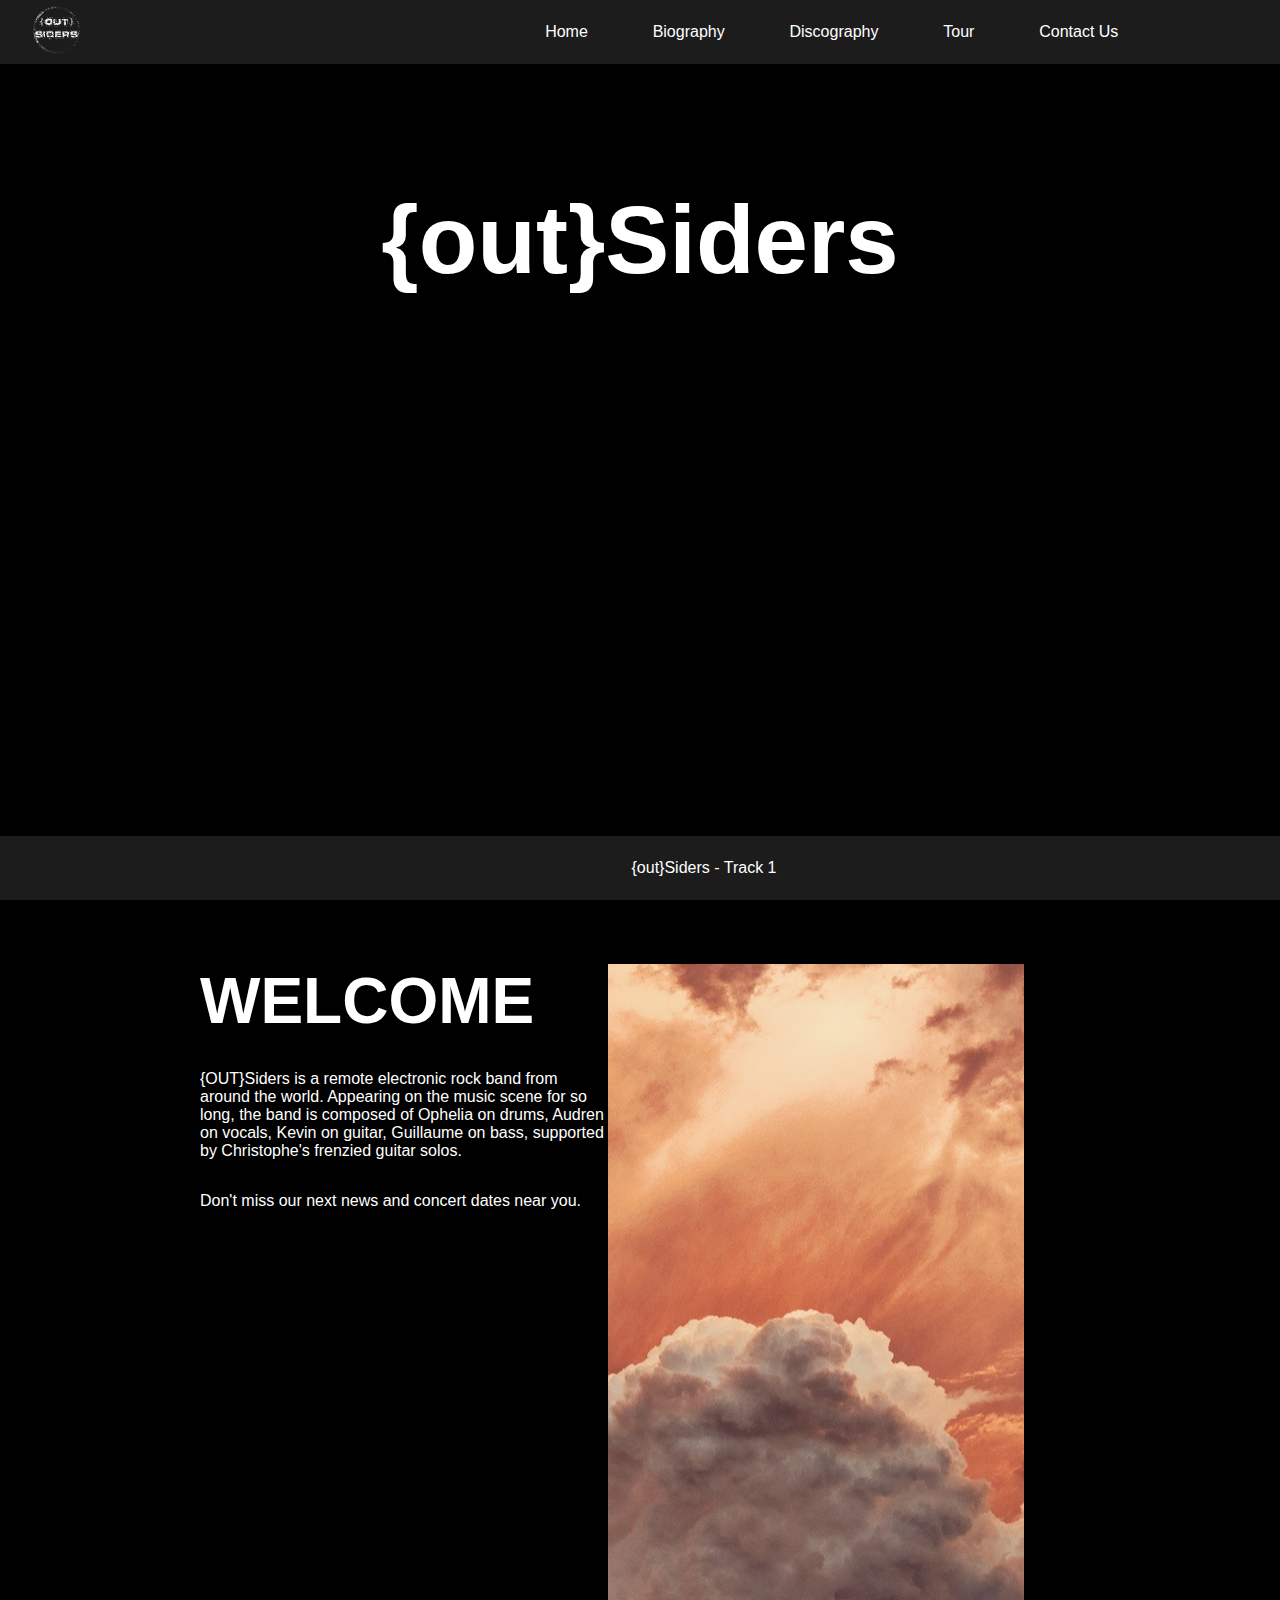
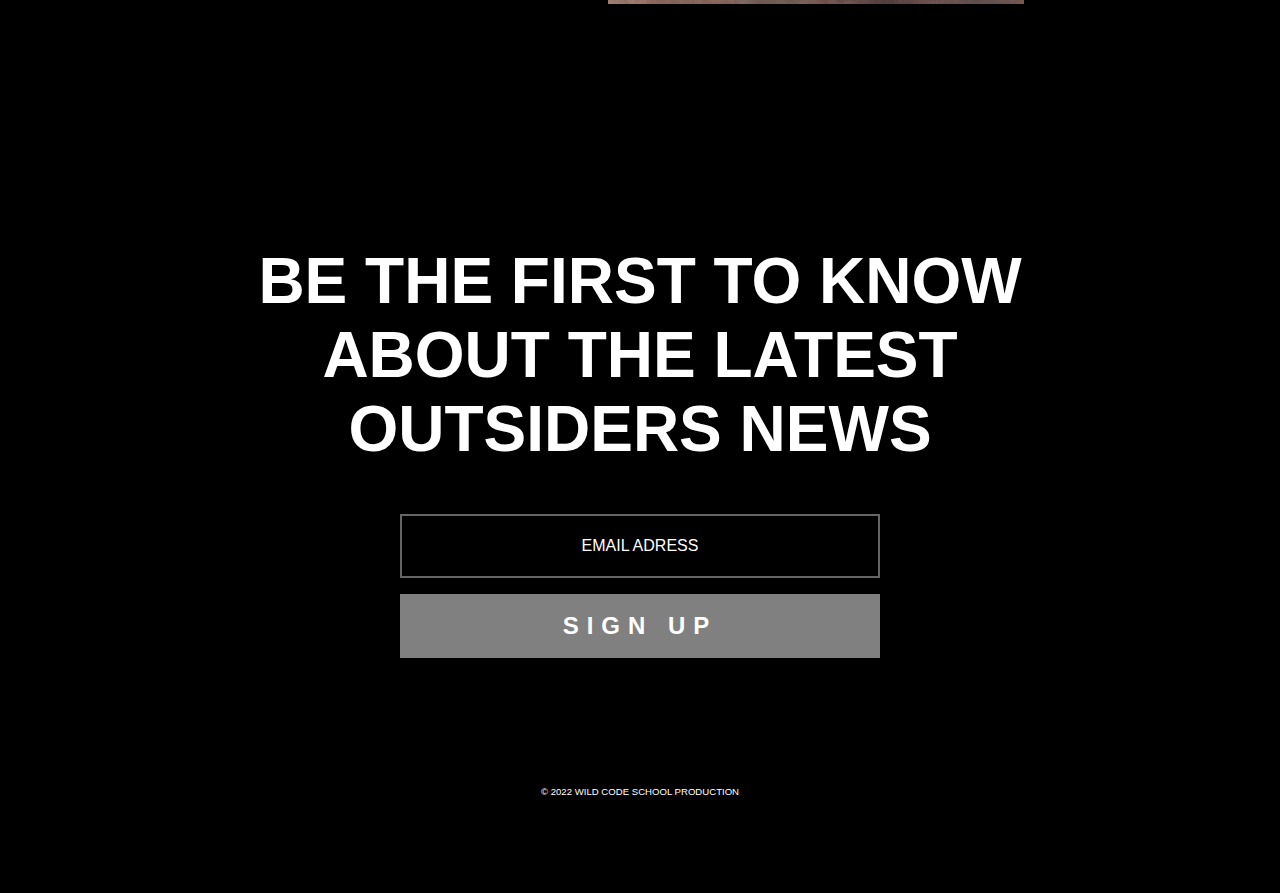
==== commit c7a29794: "merge fixed" ====
--- a/assets/css/common.css
+++ b/assets/css/common.css
@@ -14,8 +14,7 @@
 }
 
 body {
-
-    background-color: #000000;
+    background-color: var(--black);
 }
 
 @import url('https://fonts.googleapis.com/css2?family=Montserrat:ital,wght@0,100;0,200;0,400;0,700;1,200;1,600&family=Roboto:ital,wght@0,100;0,300;0,400;0,500;0,700;0,900;1,100;1,300;1,400;1,500;1,700;1,900&display=swap');
@@ -24,7 +23,7 @@
     --primary-color: rgb(76, 76, 76);
     --main-background: rgb(28, 28, 28);
     --hover: #e6e458;
-    --black: #161616;
+    --black: #000000;
     --white: hsl(0, 0%, 100%);
     --gray: #bebebe;
     --yellow: #e0df8d;
@@ -103,6 +102,13 @@
 
 @media screen and (min-width: 768px) {
 
+
+
+    .desktop_links {
+        display: flex;
+        align-items: center;
+    }
+
     .desktop_navbar {
         display: unset;
     }
@@ -118,14 +124,18 @@
         overflow: hidden;
         background-color: var(--main-background);
         display: flex;
-        justify-content: space-between;
+        justify-content: space-evenly;
         align-items: center;
         width: 100%;
         top: 0;
         position: fixed;
         height: 4rem;
-
-    }
+        z-index: 999;
+
+
+    }
+
+
 
     .desktop_navbar ul img {
         height: 3rem;
@@ -135,7 +145,9 @@
     .desktop_navbar li {
         float: left;
 
-    }
+
+    }
+
 
     .desktop_navbar li a {
 
@@ -151,20 +163,36 @@
         color: var(--yellow);
     }
 
-    .desktop_logo {
+    .desktop_navbar li:last-child {
+        margin-right: 80px;
+    }
+
+    .desktop_navbar>li>a:first-child {
+        margin-left: 40rem;
+    }
+
+
+    /* .desktop_logo {
         margin-left: 15%;
     }
 
     .desktop_links {
         margin-right: 15%;
-    }
-
+    } */
+    .desktop_navbar li:first-child {
+        padding-right: 10rem;
+    }
+
+
+    .desktop_navbar li:last-child {
+        color: white;
+    }
 
 
 
 
     header {
-        z-index: 9;
+        z-index: 999;
     }
 
 
--- a/assets/css/style_index.css
+++ b/assets/css/style_index.css
@@ -1,22 +1,3 @@
-/*******************/
-/*******************/
-/** ROOT ***********/
-/*******************/
-/*******************/
-
-* {
-    margin: 0;
-    padding: 0;
-    box-sizing: border-box;
-    font-family: 'Roboto', sans-serif;
-
-}
-
-body {
-    background: url('/assets/img/background.jpg') center center fixed no-repeat;
-}
-
-
 /*******************/
 /*******************/
 /** HEADER *********/
@@ -25,7 +6,7 @@
 
 .header {
     height: 90vh;
-    background: url('/assets/img/background-index.jpg') center center fixed no-repeat;
+    background: url('./assets/img/background-index.jpg') center center fixed no-repeat;
 }
 
 .title {
@@ -51,6 +32,25 @@
     font-size: 6rem;
 }
 
+@media screen and (min-width: 768px) {
+
+    h1 {
+        font-size: 6rem;
+    }
+
+    .header {
+        height: 100vh;
+        background: url('./assets/img/background-index.jpg') center;
+        background-repeat: no-repeat;
+        background-size: cover;
+
+    }
+
+    .arrow-down i {
+        margin-top: 6rem;
+    }
+}
+
 
 
 /*******************/
@@ -60,17 +60,54 @@
 /*******************/
 
 main {
-    margin-top: 2rem;
+    background-color: #000000;
+    padding-right: 4rem;
+
     margin-bottom: 2rem;
-    margin-right: 1rem;
-    margin-left: 1rem;
     color: white;
 
 }
 
 main p {
     margin-top: 2rem;
-}
+    padding-left: 0.5rem;
+
+}
+
+.index_img img {
+    display: none;
+}
+
+h2 {
+    font-size: 4rem;
+    padding-right: 4rem;
+    padding-left: 0.5rem;
+
+}
+
+@media screen and (min-width: 768px) {
+
+    main {
+        margin-top: 4rem;
+        margin-left: 15%;
+        margin-right: 15%;
+
+        display: grid;
+        grid-template-columns: repeat(2, 1fr);
+        grid-template-rows: 1fr;
+        grid-column-gap: 0px;
+        grid-row-gap: 0px;
+        min-height: 40rem;
+    }
+
+    .index_img {
+        display: unset;
+        background: url("/assets/img/album2.jpg") center center;
+    }
+
+}
+
+
 
 /*******************/
 /*******************/
@@ -79,8 +116,9 @@
 /*******************/
 
 .newsletter {
-    display: grid;
-    place-items: center;
+    display: flex;
+    flex-direction: column;
+    align-items: center;
 }
 
 
@@ -89,6 +127,7 @@
 .button {
     width: 50%;
     height: 2rem;
+    background-color: gray;
 }
 
 .email {
@@ -98,77 +137,83 @@
     border-color: rgba(255, 255, 255, 0.397);
     border-style: solid;
     height: 3rem;
+    font-size: 1rem;
 }
 
 .button {
     height: 3rem;
     margin-top: 1rem;
-}
-
-/*******************/
-/*******************/
-/** GALERY *********/
-/*******************/
-/*******************/
-
-.small-gallery {
-    margin-top: 2rem;
-}
-
-.small-gallery img {
-
-    width: 100vw;
-    height: auto;
-}
-
-/*******************/
-/*******************/
-/** FOOTER *********/
-/*******************/
-/*******************/
-
-.copyright {
+    color: white;
+    font-size: 1.5rem;
     display: flex;
     align-items: center;
     justify-content: center;
-    padding-top: 2rem;
-    padding-bottom: 2rem;
-    color: white;
-    font-size: 0.60rem;
-}
-
-footer {
-    margin-bottom: 4rem;
-}
-
-
-/*******************/
-/*******************/
-/** PLAYER *********/
-/*******************/
-/*******************/
-
-#player {
-    position: fixed;
-    left: 0;
-    bottom: 0;
-    width: 100%;
-    background-color: #1c1c1c;
-    height: 4rem;
-    color: white;
-}
-
-#player {
-    display: flex;
-    justify-content: center;
-    align-items: center;
-
-}
-
-#player i {
-    padding: 0 1rem 0 1rem;
-}
-
-.titlesong {
-    margin-left: 4rem;
+    letter-spacing: 0.5rem;
+
+}
+
+
+.center-newsletter {
+
+    background-image: url('./assets/img/pexels-wendy-wei-1916818.jpg');
+    background-repeat: no-repeat;
+    background-size: cover;
+    background-position: top;
+    font-weight: bold;
+
+}
+
+
+h3 {
+    color: white;
+    font-size: 2rem;
+    padding: 3rem;
+}
+
+@media screen and (min-width: 768px) {
+
+    .email,
+    .button {
+        width: 30rem;
+        height: 4rem;
+    }
+
+    .button {
+        margin-bottom: 4rem;
+        transition: 0.7s;
+    }
+
+    .center-newsletter {
+
+        min-height: 40rem;
+        background-image: url('./assets/img/pexels-wendy-wei-1916818.jpg');
+        background-repeat: no-repeat;
+        background-size: cover;
+        background-position: top;
+
+    }
+
+
+    .newsletter_text {
+        padding-top: 10rem;
+        text-align: center;
+        margin-left: 15%;
+        margin-right: 15%;
+    }
+
+    h3 {
+        color: white;
+        font-size: 4rem;
+        padding: 3rem;
+    }
+}
+
+p {
+    color: white;
+}
+
+.button:hover {
+    background-color: white;
+    color: black;
+    cursor: pointer;
 }